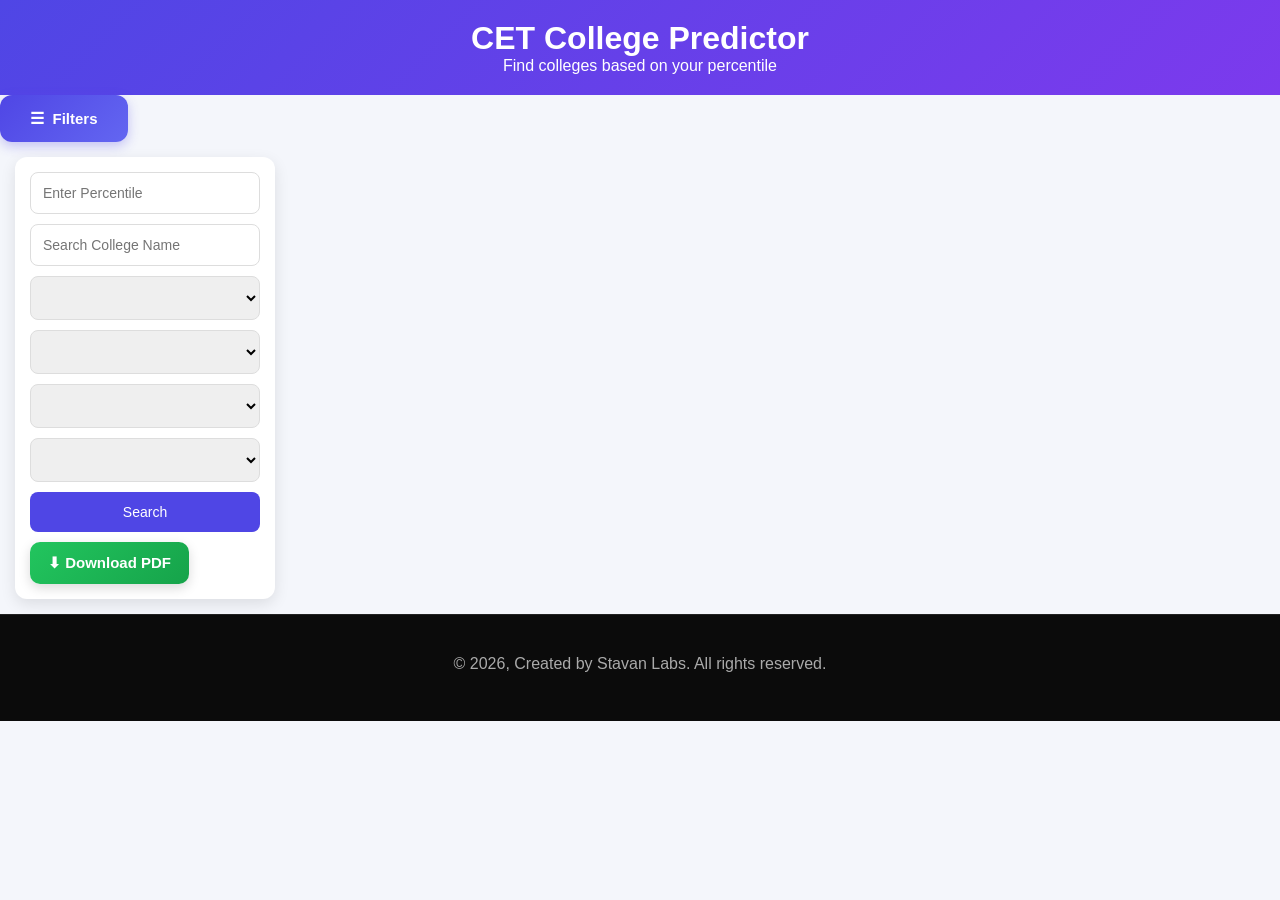
==== index.html @ 950e9e64 "Updated Logo" ====
<!DOCTYPE html>
<html lang="en">
<head>
  <meta charset="UTF-8" />
  <title>College Finder | MHT CET College Predictor</title>
  <link rel="icon" type="imgae/png" href="Assets/College.png">
  <link rel="stylesheet" href="style.css" />
  <meta name="google-site-verification" content="yh-71o62KoYv-DYmOqUSHqqe1skYpYGv1SrpkGSXJMw" />
  <!-- Basic SEO -->

<meta name="description" content="Find engineering colleges in Maharashtra based on your MHT CET percentile. Filter by branch, district, category, and gender. Accurate cutoff data for 2025 aspirants." />

<meta name="keywords" content="MHT CET college predictor 2025, CET cutoff Maharashtra, engineering colleges by percentile, CET college finder, MHT CET cutoff list, college predictor India" />

<meta name="author" content="College Finder" />

<!-- Mobile Optimization -->
<meta name="viewport" content="width=device-width, initial-scale=1.0" />

<!-- Open Graph (for WhatsApp / LinkedIn) -->
<meta property="og:title" content="MHT CET College Predictor 2025" />
<meta property="og:description" content="Check colleges based on your percentile, category, and branch. Fast and accurate CET predictor." />
<meta property="og:type" content="website" />
<meta property="og:url" content="https://collegefind.netlify.app/" />
<meta property="og:image" content="https://collegefind.netlify.app/College.png" />

<!-- Twitter Card -->
<meta name="twitter:card" content="summary_large_image" />
<meta name="twitter:title" content="MHT CET College Predictor 2025" />
<meta name="twitter:description" content="Find best colleges based on your percentile instantly." />
<meta name="twitter:image" content="https://collegefind.netlify.app/College.png" />

<!-- Favicon -->
<link rel="icon" href="Assets/College.png" />

<!-- Robots -->
<meta name="robots" content="index, follow" />
</head>
<body>

  <header>
    <h1>CET College Predictor</h1>
    <p>Find colleges based on your percentile</p>
  </header>

  <button class="filter-toggle" onclick="toggleFilters()">
  <span class="icon">☰</span>
  <span>Filters</span>
</button>
  <div class="main">
    
    <!-- Filters -->
    <div class="filters">
      <input type="number" id="percentile" placeholder="Enter Percentile" />

      <input type="text" id="collegeSearch" placeholder="Search College Name" />

      <select id="course"></select>
      <select id="district"></select>
      <select id="category"></select>
      <select id="gender"></select>

      <button onclick="filterData()">Search</button>
      <a href="Assets/cet 2025.pdf" class="download-btn" download>
        ⬇ Download PDF
      </a>
    </div>

    <!-- Results -->
    <div id="results" class="results"></div>

  </div>

  <!-- College Details Modal -->
  <div id="collegeModal" class="modal">
    <div class="modal-content">
      <span class="close">&times;</span>
      <div id="modalBody"></div>
    </div>
  </div>

  <script src="college.js"></script>
  <footer class="footer">
  <div class="footer-content">
    <p>© 2026, Created by Stavan Labs. All rights reserved.</p>
  </div>
</footer>
</body>
</html>
---- style.css ----
/* RESET */
* {
  margin: 0;
  padding: 0;
  box-sizing: border-box;
  font-family: "Segoe UI", sans-serif;
}

body {
  background: #f4f6fb;
}

/* HEADER */
header {
  background: linear-gradient(135deg, #4f46e5, #7c3aed);
  color: white;
  padding: 20px;
  text-align: center;
}

/* MAIN */
.main {
  display: flex;
  gap: 20px;
  padding: 15px;
}

/* FILTER PANEL */
.filters {
  display: block;
  width: 260px;
  background: white;
  padding: 15px;
  border-radius: 12px;
  height: fit-content;
  position: sticky;
  top: 20px;
  box-shadow: 0 5px 15px rgba(0,0,0,0.1);
}

.filters input,
.filters select,
.filters button {
  width: 100%;
  margin-bottom: 10px;
  padding: 12px;
  border-radius: 8px;
  border: 1px solid #ddd;
  font-size: 14px;
}

.filters button {
  background: #4f46e5;
  color: white;
  border: none;
  cursor: pointer;
}

/* RESULTS */
.results {
  flex: 1;
  display: grid;
  grid-template-columns: repeat(auto-fill, minmax(280px, 1fr));
  gap: 15px;
}

/* CARD */
.card {
  background: white;
  padding: 15px;
  border-radius: 12px;
  box-shadow: 0 3px 10px rgba(0,0,0,0.08);
}

.card h3 {
  font-size: 15px;
  margin-bottom: 6px;
}

.card p {
  font-size: 13px;
  margin: 2px 0;
}

.percentile {
  margin-top: 8px;
  font-weight: bold;
  color: #4f46e5;
}

.download-btn {
  display: inline-block;
  text-decoration: none;
  background: linear-gradient(135deg, #22c55e, #16a34a);
  color: white;
  padding: 12px 18px;
  border-radius: 10px;
  font-size: 15px;
  font-weight: 600;
  transition: all 0.25s ease;
  box-shadow: 0 4px 12px rgba(0,0,0,0.15);
}

/* Hover */
.download-btn:hover {
  transform: translateY(-2px);
  box-shadow: 0 6px 18px rgba(0,0,0,0.2);
  background: linear-gradient(135deg, #16a34a, #15803d);
}

/* Click */
.download-btn:active {
  transform: scale(0.97);
}

/* Mobile full width */
@media (max-width: 768px) {
  .download-btn {
    display: block;
    width: 100%;
    text-align: center;
  }
}

.filter-toggle {
  display: none; /* visible only on mobile */
  width: 10%;
  padding: 14px 16px;
  border-radius: 12px;
  border: none;

  background: linear-gradient(135deg, #4f46e5, #6366f1);
  color: white;

  font-size: 15px;
  font-weight: 600;

  display: flex;
  align-items: center;
  justify-content: center;
  gap: 8px;

  box-shadow: 0 4px 12px rgba(79, 70, 229, 0.3);
  transition: all 0.25s ease;

  cursor: pointer;
}

/* Icon */
.filter-toggle .icon {
  font-size: 16px;
}

/* Hover */
.filter-toggle:hover {
  transform: translateY(-2px);
  box-shadow: 0 6px 18px rgba(79, 70, 229, 0.4);
}

/* Click */
.filter-toggle:active {
  transform: scale(0.97);
}

/* Mobile only */
@media (max-width: 600px) {
  .filter-toggle {
    display: flex;
  }
}
/* ========================= */
/* 📱 MOBILE RESPONSIVE */
/* ========================= */

/* ========================= */
/* 📱 TABLET (<=1000px) */
/* ========================= */

@media (max-width: 1000px) {

  .main {
    flex-direction: column;
    padding: 10px;
  }

  /* Filters become top bar (NOT hidden) */
  .filters {
    display: flex;
    flex-wrap: wrap;
    gap: 10px;
    width: 100%;
    position: static;
  }

  .filters input,
  .filters select,
  .filters button {
    flex: 1 1 calc(50% - 10px);
  }

  .results {
    grid-template-columns: repeat(auto-fill, minmax(240px, 1fr));
  }
}

/* ========================= */
/* 📱 MOBILE (<=600px) */
/* ========================= */

@media (max-width: 600px) {

  /* Show toggle button */
  .filter-toggle {
    display: block;
  }

  /* Hide filters */
  .filters {
    display: none;
    flex-direction: column;
  }

  /* Active state */
  .filters.active {
    display: flex;
    animation: slideDown 0.3s ease;
  }

  .filters input,
  .filters select,
  .filters button {
    width: 100%;
  }

  .results {
    grid-template-columns: 1fr;
  }
}

/* Animation */
@keyframes slideDown {
  from {
    opacity: 0;
    transform: translateY(-10px);
  }
  to {
    opacity: 1;
    transform: translateY(0);
  }
}@media (max-width: 1000px) {

  .main {
    flex-direction: column;
    padding: 10px;
  }

  /* Toggle button visible */
  .filter-toggle {
    display: block;
  }

  /* Filters hidden by default */
  .filters {
    display: none;
    width: 100%;
    position: static;
  }

  /* When active */
  .filters.active {
    display: block;
    animation: slideDown 0.3s ease;
  }

  /* Animation (smooth feel) */
  @keyframes slideDown {
    from {
      opacity: 0;
      transform: translateY(-10px);
    }
    to {
      opacity: 1;
      transform: translateY(0);
    }
  }

  .results {
    grid-template-columns: 1fr;
  }
}

/* ========================= */
/* MODAL STYLES */
/* ========================= */

.modal {
  display: none;
  position: fixed;
  z-index: 1000;
  left: 0;
  top: 0;
  width: 100%;
  height: 100%;
  background-color: rgba(0, 0, 0, 0.5);
  animation: fadeIn 0.3s ease;
}

.modal-content {
  background-color: #fff;
  margin: 5% auto;
  padding: 20px;
  border-radius: 12px;
  width: 90%;
  max-width: 800px;
  max-height: 80vh;
  overflow-y: auto;
  box-shadow: 0 5px 15px rgba(0, 0, 0, 0.3);
  animation: slideIn 0.3s ease;
}

.close {
  color: #aaa;
  float: right;
  font-size: 28px;
  font-weight: bold;
  cursor: pointer;
  transition: color 0.3s;
}

.close:hover,
.close:focus {
  color: #000;
  text-decoration: none;
}

@keyframes fadeIn {
  from { opacity: 0; }
  to { opacity: 1; }
}

@keyframes slideIn {
  from {
    opacity: 0;
    transform: translateY(-50px) scale(0.9);
  }
  to {
    opacity: 1;
    transform: translateY(0) scale(1);
  }
}

.modal-section {
  margin-bottom: 20px;
}

.modal-section h3 {
  margin-bottom: 10px;
  color: #4f46e5;
}

.modal-section ul {
  list-style-type: disc;
  padding-left: 20px;
}

.table-container {
  overflow-x: auto;
  margin-top: 10px;
}

table {
  width: 100%;
  border-collapse: collapse;
  font-size: 14px;
}

th, td {
  border: 1px solid #ddd;
  padding: 8px 12px;
  text-align: left;
}

th {
  background-color: #f4f6fb;
  font-weight: bold;
}

tbody tr:nth-child(even) {
  background-color: #f9f9f9;
}

tbody tr:hover {
  background-color: #e0e7ff;
}

/* ========================= */
/* COURSE PILLS */
/* ========================= */

.course-pills {
  display: flex;
  flex-wrap: wrap;
  gap: 8px;
  margin-top: 10px;
}

.course-pill {
  background: #e0e7ff;
  color: #4f46e5;
  border: 1px solid #c7d2fe;
  border-radius: 20px;
  padding: 8px 16px;
  font-size: 14px;
  font-weight: 500;
  cursor: pointer;
  transition: all 0.3s ease;
  white-space: nowrap;
}

.course-pill:hover {
  background: #c7d2fe;
  transform: translateY(-1px);
}

.course-pill.active {
  background: #4f46e5;
  color: white;
  border-color: #4f46e5;
  box-shadow: 0 2px 8px rgba(79, 70, 229, 0.3);
}

/* ========================= */
/* COURSE STATS */
/* ========================= */

.course-stats {
  display: flex;
  gap: 20px;
  margin-bottom: 15px;
  flex-wrap: wrap;
}

.course-stats p {
  margin: 0;
  font-size: 14px;
}

/* ========================= */
/* MOBILE RESPONSIVE FOR MODAL */
/* ========================= */

@media (max-width: 600px) {
  .modal-content {
    width: 95%;
    margin: 10% auto;
    padding: 15px;
    max-height: 90vh;
  }

  table {
    font-size: 12px;
  }

  th, td {
    padding: 6px 8px;
  }

  .course-pills {
    gap: 6px;
  }

  .course-pill {
    padding: 6px 12px;
    font-size: 12px;
  }

  .course-stats {
    flex-direction: column;
    gap: 8px;
  }
}

/* Mobile responsiveness for modal */
@media (max-width: 600px) {
  .modal-content {
    width: 95%;
    margin: 10% auto;
    padding: 15px;
    max-height: 90vh;
  }

  table {
    font-size: 12px;
  }

  th, td {
    padding: 6px 8px;
  }
}

.footer {
  padding: 40px 20px;
  background: #0b0b0b;
  color: #ffffff;
  text-align: center;
  border-top: 1px solid #222;
}

.title {
 color: #fff;
}

.footer-content p {
  color: #aaa;
  margin-bottom: 8px;
}
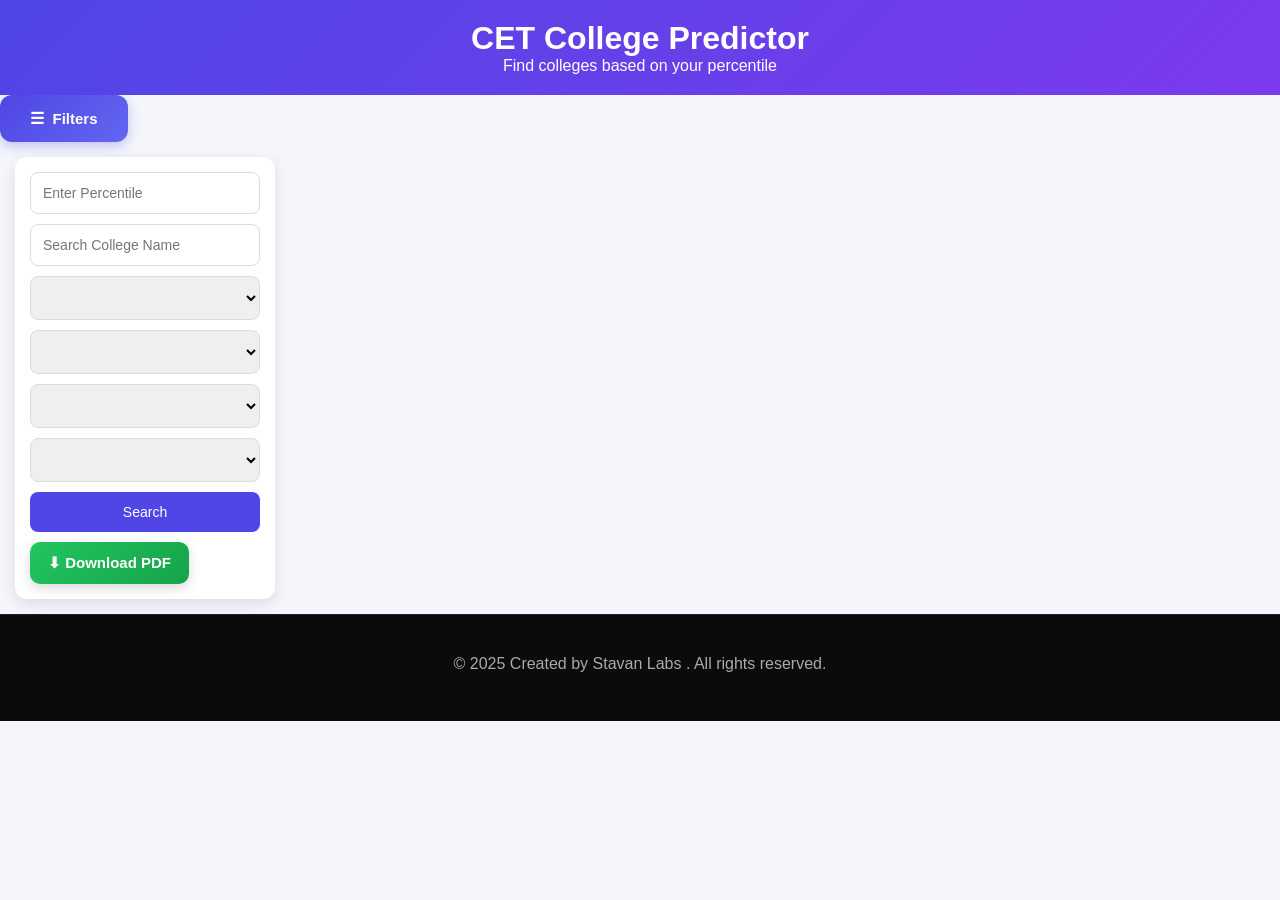
==== commit 43da03ff: "updated footer" ====
--- a/index.html
+++ b/index.html
@@ -82,7 +82,7 @@
   <script src="college.js"></script>
   <footer class="footer">
   <div class="footer-content">
-    <p>© 2026, Created by Stavan Labs. All rights reserved.</p>
+          <p>&copy; 2025 Created by <a href="http://stavanlabs.is-a.dev" class="stavan-labs" target="_blank">Stavan Labs</a> . All rights reserved.</p>
   </div>
 </footer>
 </body>
--- a/style.css
+++ b/style.css
@@ -515,3 +515,7 @@
   margin-bottom: 8px;
 }
 
+.stavan-labs{
+  color: #aaa;
+  text-decoration: none;
+}
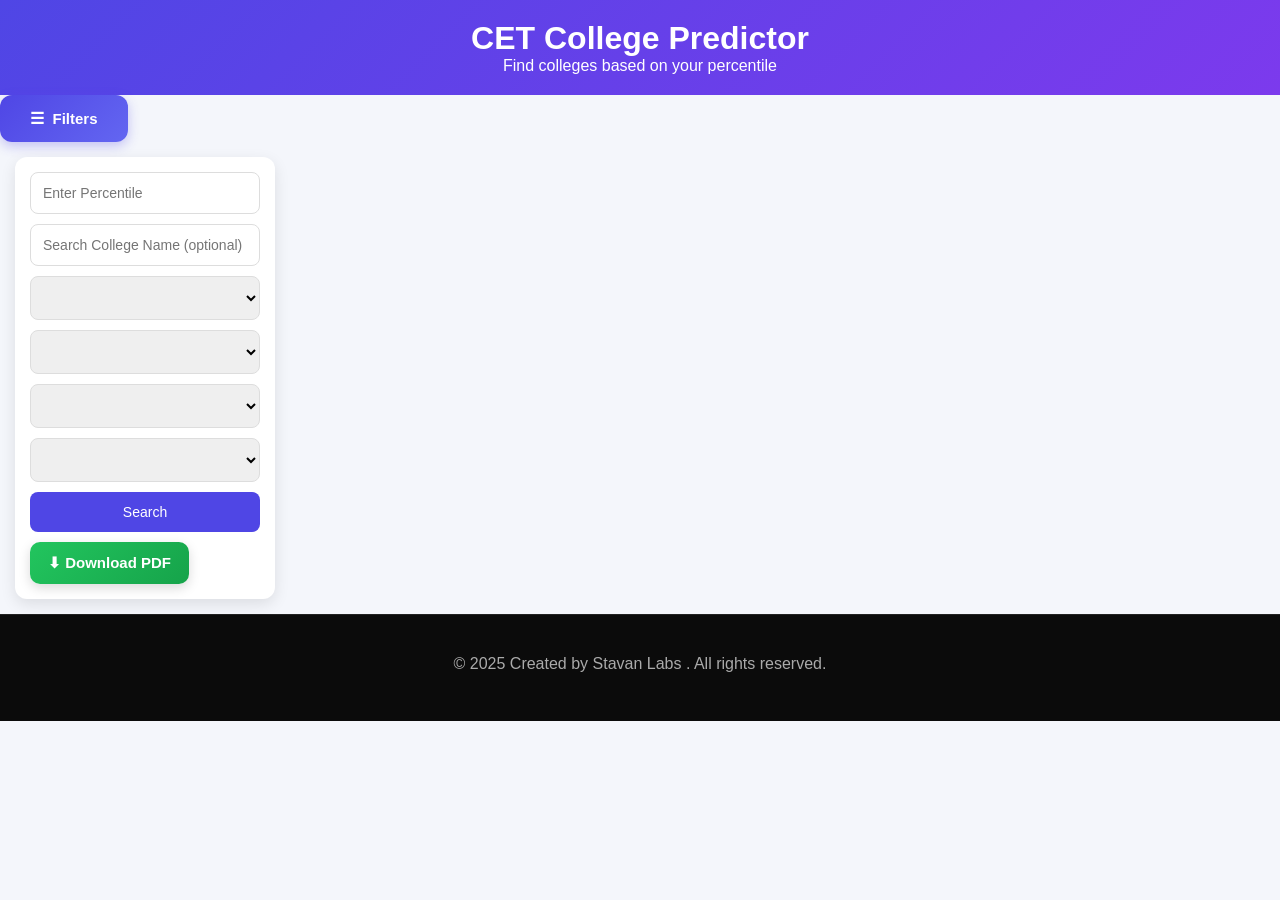
==== commit 4682483b: "Fix HTML structure and update content" ====
--- a/index.html
+++ b/index.html
@@ -53,7 +53,7 @@
     <div class="filters">
       <input type="number" id="percentile" placeholder="Enter Percentile" />
 
-      <input type="text" id="collegeSearch" placeholder="Search College Name" />
+      <input type="text" id="collegeSearch" placeholder="Search College Name (optional)" />
 
       <select id="course"></select>
       <select id="district"></select>
@@ -86,4 +86,4 @@
   </div>
 </footer>
 </body>
-</html>+</html>
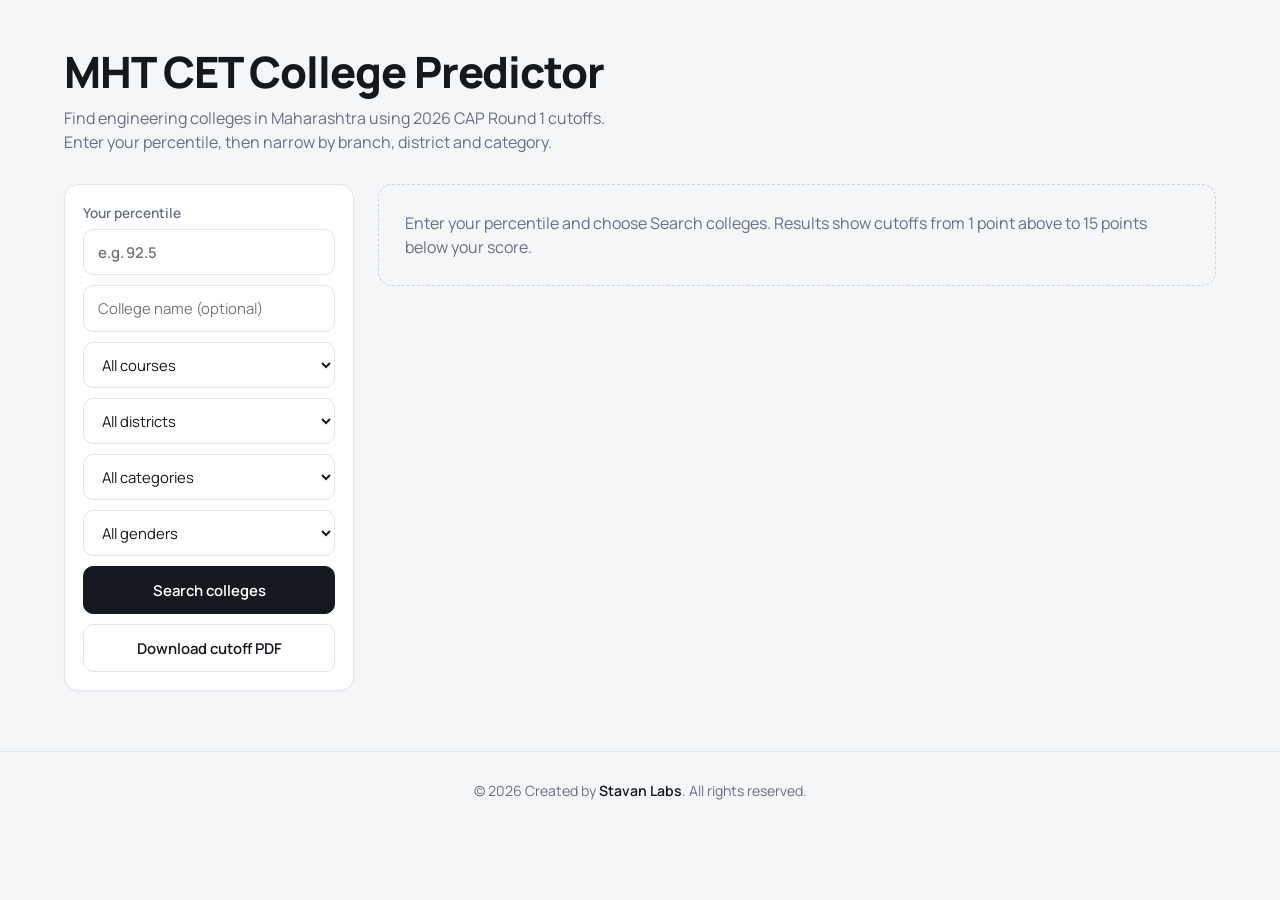
==== commit cefe11f6: "updated json file to 2026 format and also UI is updated" ====
--- a/index.html
+++ b/index.html
@@ -1,89 +1,67 @@
-<!DOCTYPE html>
-<html lang="en">
-<head>
-  <meta charset="UTF-8" />
-  <title>College Finder | MHT CET College Predictor</title>
-  <link rel="icon" type="imgae/png" href="Assets/College.png">
-  <link rel="stylesheet" href="style.css" />
-  <meta name="google-site-verification" content="yh-71o62KoYv-DYmOqUSHqqe1skYpYGv1SrpkGSXJMw" />
-  <!-- Basic SEO -->
-
-<meta name="description" content="Find engineering colleges in Maharashtra based on your MHT CET percentile. Filter by branch, district, category, and gender. Accurate cutoff data for 2025 aspirants." />
-
-<meta name="keywords" content="MHT CET college predictor 2025, CET cutoff Maharashtra, engineering colleges by percentile, CET college finder, MHT CET cutoff list, college predictor India" />
-
-<meta name="author" content="College Finder" />
-
-<!-- Mobile Optimization -->
-<meta name="viewport" content="width=device-width, initial-scale=1.0" />
-
-<!-- Open Graph (for WhatsApp / LinkedIn) -->
-<meta property="og:title" content="MHT CET College Predictor 2025" />
-<meta property="og:description" content="Check colleges based on your percentile, category, and branch. Fast and accurate CET predictor." />
-<meta property="og:type" content="website" />
-<meta property="og:url" content="https://collegefind.netlify.app/" />
-<meta property="og:image" content="https://collegefind.netlify.app/College.png" />
-
-<!-- Twitter Card -->
-<meta name="twitter:card" content="summary_large_image" />
-<meta name="twitter:title" content="MHT CET College Predictor 2025" />
-<meta name="twitter:description" content="Find best colleges based on your percentile instantly." />
-<meta name="twitter:image" content="https://collegefind.netlify.app/College.png" />
-
-<!-- Favicon -->
-<link rel="icon" href="Assets/College.png" />
-
-<!-- Robots -->
-<meta name="robots" content="index, follow" />
-</head>
-<body>
-
-  <header>
-    <h1>CET College Predictor</h1>
-    <p>Find colleges based on your percentile</p>
-  </header>
-
-  <button class="filter-toggle" onclick="toggleFilters()">
-  <span class="icon">☰</span>
-  <span>Filters</span>
-</button>
-  <div class="main">
-    
-    <!-- Filters -->
-    <div class="filters">
-      <input type="number" id="percentile" placeholder="Enter Percentile" />
-
-      <input type="text" id="collegeSearch" placeholder="Search College Name (optional)" />
-
-      <select id="course"></select>
-      <select id="district"></select>
-      <select id="category"></select>
-      <select id="gender"></select>
-
-      <button onclick="filterData()">Search</button>
-      <a href="Assets/cet 2025.pdf" class="download-btn" download>
-        ⬇ Download PDF
-      </a>
-    </div>
-
-    <!-- Results -->
-    <div id="results" class="results"></div>
-
-  </div>
-
-  <!-- College Details Modal -->
-  <div id="collegeModal" class="modal">
-    <div class="modal-content">
-      <span class="close">&times;</span>
-      <div id="modalBody"></div>
-    </div>
-  </div>
-
-  <script src="college.js"></script>
-  <footer class="footer">
-  <div class="footer-content">
-          <p>&copy; 2025 Created by <a href="http://stavanlabs.is-a.dev" class="stavan-labs" target="_blank">Stavan Labs</a> . All rights reserved.</p>
-  </div>
-</footer>
-</body>
-</html>
+<!DOCTYPE html>
+<html lang="en">
+<head>
+<meta charset="UTF-8" />
+<meta name="viewport" content="width=device-width, initial-scale=1.0" />
+<title>College Finder | MHT CET College Predictor 2026</title>
+<meta name="description" content="Find engineering colleges in Maharashtra from your MHT CET percentile. Filter by branch, district, category and gender using 2026 CAP Round 1 cutoffs." />
+<meta name="keywords" content="MHT CET college predictor 2026, CET cutoff Maharashtra, engineering colleges by percentile, CET college finder" />
+<meta name="author" content="College Finder" />
+<meta name="robots" content="index, follow" />
+<meta name="google-site-verification" content="yh-71o62KoYv-DYmOqUSHqqe1skYpYGv1SrpkGSXJMw" />
+<meta property="og:title" content="MHT CET College Predictor 2026" />
+<meta property="og:description" content="Check colleges by percentile, category and branch." />
+<meta property="og:type" content="website" />
+<meta property="og:url" content="https://collegefind.netlify.app/" />
+<meta property="og:image" content="https://collegefind.netlify.app/College.png" />
+<meta name="twitter:card" content="summary_large_image" />
+<meta name="theme-color" content="#f5f6f8" />
+<link rel="icon" type="image/png" href="Assets/College.png" />
+<link rel="preconnect" href="https://fonts.googleapis.com" />
+<link rel="preconnect" href="https://fonts.gstatic.com" crossorigin />
+<link href="https://fonts.googleapis.com/css2?family=Manrope:wght@400;500;600;700;800&display=swap" rel="stylesheet" />
+<link rel="stylesheet" href="style.css" />
+</head>
+<body>
+<header class="hero">
+  <h1>MHT CET College Predictor</h1>
+  <p>Find engineering colleges in Maharashtra using 2026 CAP Round 1 cutoffs. Enter your percentile, then narrow by branch, district and category.</p>
+</header>
+
+<button class="filter-toggle" onclick="toggleFilters()" aria-controls="filters">
+  <span class="icon">☰</span><span>Filters</span>
+</button>
+
+<main class="main">
+  <aside class="filters" id="filters">
+    <label class="pct-field">Your percentile
+      <input type="number" id="percentile" placeholder="e.g. 92.5" step="0.01" inputmode="decimal" />
+    </label>
+    <input type="text" id="collegeSearch" placeholder="College name (optional)" />
+    <select id="course" aria-label="Course"></select>
+    <select id="district" aria-label="District"></select>
+    <select id="category" aria-label="Category"></select>
+    <select id="gender" aria-label="Gender"></select>
+    <button class="search-btn" onclick="filterData()">Search colleges</button>
+    <a href="Assets/2026ENGG_CAP1_MH_CutOff_V1.pdf" class="download-btn" download>Download cutoff PDF</a>
+  </aside>
+
+  <section id="results" class="results" aria-live="polite">
+    <p class="empty">Enter your percentile and choose Search colleges. Results show cutoffs from 1 point above to 15 points below your score.</p>
+  </section>
+</main>
+
+<div id="collegeModal" class="modal" role="dialog" aria-modal="true">
+  <div class="modal-content">
+    <button class="close" aria-label="Close">&times;</button>
+    <div id="modalBody"></div>
+  </div>
+</div>
+
+<footer class="footer">
+  <p>&copy; 2026 Created by <a href="http://stavanlabs.is-a.dev" class="stavan-labs" target="_blank" rel="noopener">Stavan Labs</a>. All rights reserved.</p>
+</footer>
+
+<script src="college.js"></script>
+</body>
+</html>
--- a/style.css
+++ b/style.css
@@ -1,521 +1,90 @@
-/* RESET */
-* {
-  margin: 0;
-  padding: 0;
-  box-sizing: border-box;
-  font-family: "Segoe UI", sans-serif;
-}
-
-body {
-  background: #f4f6fb;
-}
-
-/* HEADER */
-header {
-  background: linear-gradient(135deg, #4f46e5, #7c3aed);
-  color: white;
-  padding: 20px;
-  text-align: center;
-}
-
-/* MAIN */
-.main {
-  display: flex;
-  gap: 20px;
-  padding: 15px;
-}
-
-/* FILTER PANEL */
-.filters {
-  display: block;
-  width: 260px;
-  background: white;
-  padding: 15px;
-  border-radius: 12px;
-  height: fit-content;
-  position: sticky;
-  top: 20px;
-  box-shadow: 0 5px 15px rgba(0,0,0,0.1);
-}
-
-.filters input,
-.filters select,
-.filters button {
-  width: 100%;
-  margin-bottom: 10px;
-  padding: 12px;
-  border-radius: 8px;
-  border: 1px solid #ddd;
-  font-size: 14px;
-}
-
-.filters button {
-  background: #4f46e5;
-  color: white;
-  border: none;
-  cursor: pointer;
-}
-
-/* RESULTS */
-.results {
-  flex: 1;
-  display: grid;
-  grid-template-columns: repeat(auto-fill, minmax(280px, 1fr));
-  gap: 15px;
-}
-
-/* CARD */
-.card {
-  background: white;
-  padding: 15px;
-  border-radius: 12px;
-  box-shadow: 0 3px 10px rgba(0,0,0,0.08);
-}
-
-.card h3 {
-  font-size: 15px;
-  margin-bottom: 6px;
-}
-
-.card p {
-  font-size: 13px;
-  margin: 2px 0;
-}
-
-.percentile {
-  margin-top: 8px;
-  font-weight: bold;
-  color: #4f46e5;
-}
-
-.download-btn {
-  display: inline-block;
-  text-decoration: none;
-  background: linear-gradient(135deg, #22c55e, #16a34a);
-  color: white;
-  padding: 12px 18px;
-  border-radius: 10px;
-  font-size: 15px;
-  font-weight: 600;
-  transition: all 0.25s ease;
-  box-shadow: 0 4px 12px rgba(0,0,0,0.15);
-}
-
-/* Hover */
-.download-btn:hover {
-  transform: translateY(-2px);
-  box-shadow: 0 6px 18px rgba(0,0,0,0.2);
-  background: linear-gradient(135deg, #16a34a, #15803d);
-}
-
-/* Click */
-.download-btn:active {
-  transform: scale(0.97);
-}
-
-/* Mobile full width */
-@media (max-width: 768px) {
-  .download-btn {
-    display: block;
-    width: 100%;
-    text-align: center;
-  }
-}
-
-.filter-toggle {
-  display: none; /* visible only on mobile */
-  width: 10%;
-  padding: 14px 16px;
-  border-radius: 12px;
-  border: none;
-
-  background: linear-gradient(135deg, #4f46e5, #6366f1);
-  color: white;
-
-  font-size: 15px;
-  font-weight: 600;
-
-  display: flex;
-  align-items: center;
-  justify-content: center;
-  gap: 8px;
-
-  box-shadow: 0 4px 12px rgba(79, 70, 229, 0.3);
-  transition: all 0.25s ease;
-
-  cursor: pointer;
-}
-
-/* Icon */
-.filter-toggle .icon {
-  font-size: 16px;
-}
-
-/* Hover */
-.filter-toggle:hover {
-  transform: translateY(-2px);
-  box-shadow: 0 6px 18px rgba(79, 70, 229, 0.4);
-}
-
-/* Click */
-.filter-toggle:active {
-  transform: scale(0.97);
-}
-
-/* Mobile only */
-@media (max-width: 600px) {
-  .filter-toggle {
-    display: flex;
-  }
-}
-/* ========================= */
-/* 📱 MOBILE RESPONSIVE */
-/* ========================= */
-
-/* ========================= */
-/* 📱 TABLET (<=1000px) */
-/* ========================= */
-
-@media (max-width: 1000px) {
-
-  .main {
-    flex-direction: column;
-    padding: 10px;
-  }
-
-  /* Filters become top bar (NOT hidden) */
-  .filters {
-    display: flex;
-    flex-wrap: wrap;
-    gap: 10px;
-    width: 100%;
-    position: static;
-  }
-
-  .filters input,
-  .filters select,
-  .filters button {
-    flex: 1 1 calc(50% - 10px);
-  }
-
-  .results {
-    grid-template-columns: repeat(auto-fill, minmax(240px, 1fr));
-  }
-}
-
-/* ========================= */
-/* 📱 MOBILE (<=600px) */
-/* ========================= */
-
-@media (max-width: 600px) {
-
-  /* Show toggle button */
-  .filter-toggle {
-    display: block;
-  }
-
-  /* Hide filters */
-  .filters {
-    display: none;
-    flex-direction: column;
-  }
-
-  /* Active state */
-  .filters.active {
-    display: flex;
-    animation: slideDown 0.3s ease;
-  }
-
-  .filters input,
-  .filters select,
-  .filters button {
-    width: 100%;
-  }
-
-  .results {
-    grid-template-columns: 1fr;
-  }
-}
-
-/* Animation */
-@keyframes slideDown {
-  from {
-    opacity: 0;
-    transform: translateY(-10px);
-  }
-  to {
-    opacity: 1;
-    transform: translateY(0);
-  }
-}@media (max-width: 1000px) {
-
-  .main {
-    flex-direction: column;
-    padding: 10px;
-  }
-
-  /* Toggle button visible */
-  .filter-toggle {
-    display: block;
-  }
-
-  /* Filters hidden by default */
-  .filters {
-    display: none;
-    width: 100%;
-    position: static;
-  }
-
-  /* When active */
-  .filters.active {
-    display: block;
-    animation: slideDown 0.3s ease;
-  }
-
-  /* Animation (smooth feel) */
-  @keyframes slideDown {
-    from {
-      opacity: 0;
-      transform: translateY(-10px);
-    }
-    to {
-      opacity: 1;
-      transform: translateY(0);
-    }
-  }
-
-  .results {
-    grid-template-columns: 1fr;
-  }
-}
-
-/* ========================= */
-/* MODAL STYLES */
-/* ========================= */
-
-.modal {
-  display: none;
-  position: fixed;
-  z-index: 1000;
-  left: 0;
-  top: 0;
-  width: 100%;
-  height: 100%;
-  background-color: rgba(0, 0, 0, 0.5);
-  animation: fadeIn 0.3s ease;
-}
-
-.modal-content {
-  background-color: #fff;
-  margin: 5% auto;
-  padding: 20px;
-  border-radius: 12px;
-  width: 90%;
-  max-width: 800px;
-  max-height: 80vh;
-  overflow-y: auto;
-  box-shadow: 0 5px 15px rgba(0, 0, 0, 0.3);
-  animation: slideIn 0.3s ease;
-}
-
-.close {
-  color: #aaa;
-  float: right;
-  font-size: 28px;
-  font-weight: bold;
-  cursor: pointer;
-  transition: color 0.3s;
-}
-
-.close:hover,
-.close:focus {
-  color: #000;
-  text-decoration: none;
-}
-
-@keyframes fadeIn {
-  from { opacity: 0; }
-  to { opacity: 1; }
-}
-
-@keyframes slideIn {
-  from {
-    opacity: 0;
-    transform: translateY(-50px) scale(0.9);
-  }
-  to {
-    opacity: 1;
-    transform: translateY(0) scale(1);
-  }
-}
-
-.modal-section {
-  margin-bottom: 20px;
-}
-
-.modal-section h3 {
-  margin-bottom: 10px;
-  color: #4f46e5;
-}
-
-.modal-section ul {
-  list-style-type: disc;
-  padding-left: 20px;
-}
-
-.table-container {
-  overflow-x: auto;
-  margin-top: 10px;
-}
-
-table {
-  width: 100%;
-  border-collapse: collapse;
-  font-size: 14px;
-}
-
-th, td {
-  border: 1px solid #ddd;
-  padding: 8px 12px;
-  text-align: left;
-}
-
-th {
-  background-color: #f4f6fb;
-  font-weight: bold;
-}
-
-tbody tr:nth-child(even) {
-  background-color: #f9f9f9;
-}
-
-tbody tr:hover {
-  background-color: #e0e7ff;
-}
-
-/* ========================= */
-/* COURSE PILLS */
-/* ========================= */
-
-.course-pills {
-  display: flex;
-  flex-wrap: wrap;
-  gap: 8px;
-  margin-top: 10px;
-}
-
-.course-pill {
-  background: #e0e7ff;
-  color: #4f46e5;
-  border: 1px solid #c7d2fe;
-  border-radius: 20px;
-  padding: 8px 16px;
-  font-size: 14px;
-  font-weight: 500;
-  cursor: pointer;
-  transition: all 0.3s ease;
-  white-space: nowrap;
-}
-
-.course-pill:hover {
-  background: #c7d2fe;
-  transform: translateY(-1px);
-}
-
-.course-pill.active {
-  background: #4f46e5;
-  color: white;
-  border-color: #4f46e5;
-  box-shadow: 0 2px 8px rgba(79, 70, 229, 0.3);
-}
-
-/* ========================= */
-/* COURSE STATS */
-/* ========================= */
-
-.course-stats {
-  display: flex;
-  gap: 20px;
-  margin-bottom: 15px;
-  flex-wrap: wrap;
-}
-
-.course-stats p {
-  margin: 0;
-  font-size: 14px;
-}
-
-/* ========================= */
-/* MOBILE RESPONSIVE FOR MODAL */
-/* ========================= */
-
-@media (max-width: 600px) {
-  .modal-content {
-    width: 95%;
-    margin: 10% auto;
-    padding: 15px;
-    max-height: 90vh;
-  }
-
-  table {
-    font-size: 12px;
-  }
-
-  th, td {
-    padding: 6px 8px;
-  }
-
-  .course-pills {
-    gap: 6px;
-  }
-
-  .course-pill {
-    padding: 6px 12px;
-    font-size: 12px;
-  }
-
-  .course-stats {
-    flex-direction: column;
-    gap: 8px;
-  }
-}
-
-/* Mobile responsiveness for modal */
-@media (max-width: 600px) {
-  .modal-content {
-    width: 95%;
-    margin: 10% auto;
-    padding: 15px;
-    max-height: 90vh;
-  }
-
-  table {
-    font-size: 12px;
-  }
-
-  th, td {
-    padding: 6px 8px;
-  }
-}
-
-.footer {
-  padding: 40px 20px;
-  background: #0b0b0b;
-  color: #ffffff;
-  text-align: center;
-  border-top: 1px solid #222;
-}
-
-.title {
- color: #fff;
-}
-
-.footer-content p {
-  color: #aaa;
-  margin-bottom: 8px;
-}
-
-.stavan-labs{
-  color: #aaa;
-  text-decoration: none;
-}+:root{
+  --bg:#f5f6f8; --surface:#fff; --line:#e3e6eb; --ink:#14181f; --mute:#667085;
+  --accent:#2457d6; --accent-soft:#eaf0fd; --r:14px;
+}
+*{margin:0;padding:0;box-sizing:border-box}
+body{font-family:"Manrope",system-ui,sans-serif;background:var(--bg);color:var(--ink);min-height:100vh;line-height:1.5;-webkit-font-smoothing:antialiased}
+:focus-visible{outline:2px solid var(--accent);outline-offset:2px}
+
+.hero{max-width:1200px;margin:0 auto;padding:48px 24px 22px}
+.hero h1{font-weight:800;font-size:clamp(1.8rem,4vw,2.7rem);letter-spacing:-.025em;line-height:1.1;max-width:20ch}
+.hero p{margin-top:10px;color:var(--mute);max-width:56ch}
+
+.main{max-width:1200px;margin:0 auto;padding:8px 24px 60px;display:flex;gap:24px;align-items:flex-start}
+
+/* Filters */
+.filters{width:290px;flex-shrink:0;position:sticky;top:20px;display:flex;flex-direction:column;gap:10px;padding:18px;border-radius:var(--r);background:var(--surface);border:1px solid var(--line);box-shadow:0 1px 2px rgba(16,24,40,.04)}
+.pct-field{font-weight:600;font-size:.85rem;color:var(--mute)}
+.pct-field input{margin-top:6px;font-weight:800;font-size:1.6rem;padding:10px 14px;letter-spacing:-.01em}
+.filters input,.filters select{width:100%;padding:11px 14px;border-radius:10px;border:1px solid var(--line);background:#fff;color:var(--ink);font:inherit;font-size:.93rem;transition:border-color .2s,box-shadow .2s}
+.filters input:focus,.filters select:focus{border-color:var(--accent);box-shadow:0 0 0 3px var(--accent-soft);outline:0}
+.search-btn,.download-btn{display:block;width:100%;text-align:center;text-decoration:none;font:inherit;font-weight:600;font-size:.93rem;padding:12px;border-radius:10px;cursor:pointer;transition:background .2s,border-color .2s}
+.search-btn{background:var(--ink);color:#fff;border:1px solid var(--ink)}
+.search-btn:hover{background:#2a313d}
+.download-btn{color:var(--ink);border:1px solid var(--line);background:#fff}
+.download-btn:hover{background:var(--bg)}
+
+/* Results */
+.results{flex:1;min-width:0;display:grid;grid-template-columns:repeat(auto-fill,minmax(290px,1fr));gap:16px}
+.empty{grid-column:1/-1;padding:26px;border:1px dashed #cdd2da;border-radius:var(--r);color:var(--mute)}
+
+/* Card: stays still; a soft glow follows the cursor behind the content */
+.card{position:relative;overflow:hidden;padding:18px;border-radius:var(--r);cursor:pointer;background:var(--surface);border:1px solid var(--line);box-shadow:0 1px 2px rgba(16,24,40,.04);transition:border-color .25s,box-shadow .25s;animation:in .4s ease both;animation-delay:calc(var(--i)*25ms)}
+.card::before{content:"";position:absolute;inset:0;pointer-events:none;opacity:0;transition:opacity .3s;background:radial-gradient(240px circle at var(--mx,50%) var(--my,50%),rgba(36,87,214,.11),transparent 70%)}
+.card:hover{border-color:#c5cfe6;box-shadow:0 6px 18px rgba(16,24,40,.07)}
+.card:hover::before{opacity:1}
+.card>*{position:relative}
+@keyframes in{from{opacity:0;transform:translateY(8px)}}
+.card h3{font-size:1rem;font-weight:700;line-height:1.3;margin-bottom:6px}
+.course{font-weight:600;color:var(--accent);font-size:.9rem}
+.loc{color:var(--mute);font-size:.85rem;margin:2px 0 12px}
+.chips{display:flex;flex-wrap:wrap;gap:6px}
+.chip{font-size:.75rem;font-weight:500;padding:3px 10px;border-radius:99px;background:var(--bg);border:1px solid var(--line);color:#3d4655}
+.percentile{margin-top:14px;padding-top:12px;border-top:1px solid var(--line);display:flex;align-items:baseline;gap:8px;color:var(--mute);font-size:.8rem}
+.percentile b{font-size:1.5rem;font-weight:800;color:var(--ink);letter-spacing:-.01em}
+
+.filter-toggle{display:none;margin:0 24px 6px;padding:11px 16px;border:1px solid var(--line);border-radius:10px;background:#fff;color:var(--ink);font:inherit;font-weight:600;cursor:pointer;align-items:center;gap:8px}
+
+/* Modal */
+.modal{display:none;position:fixed;inset:0;z-index:1000;background:rgba(15,20,30,.45);overflow-y:auto;animation:fade .2s}
+.modal-content{position:relative;background:#fff;margin:6vh auto;padding:26px;border-radius:18px;width:92%;max-width:820px;box-shadow:0 24px 60px rgba(15,20,30,.25);animation:up .3s cubic-bezier(.2,.8,.2,1)}
+@keyframes fade{from{opacity:0}}
+@keyframes up{from{opacity:0;transform:translateY(16px) scale(.98)}}
+.close{position:absolute;top:14px;right:16px;width:36px;height:36px;border-radius:50%;border:1px solid var(--line);background:#fff;color:var(--ink);font-size:1.4rem;line-height:1;cursor:pointer;transition:background .2s}
+.close:hover{background:var(--bg)}
+.modal-section{margin-bottom:22px}
+.modal-section h2{font-size:1.4rem;font-weight:800;letter-spacing:-.015em;padding-right:46px;margin-bottom:8px}
+.modal-section h3{margin-bottom:10px;font-size:.95rem;font-weight:700}
+.modal-section p{color:var(--mute);font-size:.92rem}
+.modal-section p strong{color:var(--ink)}
+.course-pills{display:flex;flex-wrap:wrap;gap:8px}
+.course-pill{padding:7px 14px;border-radius:99px;border:1px solid var(--line);background:#fff;color:var(--ink);font:inherit;font-size:.85rem;cursor:pointer;transition:all .2s}
+.course-pill:hover{border-color:var(--accent)}
+.course-pill.active{background:var(--accent);color:#fff;border-color:var(--accent)}
+.course-stats{display:flex;gap:22px;flex-wrap:wrap;margin-bottom:12px}
+.table-container{overflow-x:auto;border-radius:10px;border:1px solid var(--line)}
+table{width:100%;border-collapse:collapse;font-size:.88rem}
+th,td{padding:10px 14px;text-align:left;border-bottom:1px solid var(--line)}
+tbody tr:last-child td{border-bottom:0}
+th{background:var(--bg);color:var(--mute);font-weight:600}
+td:nth-child(3){font-weight:700}
+tbody tr:hover{background:var(--accent-soft)}
+
+.footer{text-align:center;padding:28px 20px;color:var(--mute);border-top:1px solid var(--line);font-size:.88rem}
+.stavan-labs{color:var(--ink);text-decoration:none;font-weight:600}
+.stavan-labs:hover{color:var(--accent)}
+
+@media (max-width:1000px){
+  .main{flex-direction:column;padding:8px 16px 50px}
+  .filter-toggle{display:flex;margin-left:16px}
+  .filters{width:100%;position:static;display:none}
+  .filters.active{display:flex;animation:in .25s ease both}
+  .results{width:100%}
+  .hero{padding:32px 16px 16px}
+}
+@media (max-width:600px){
+  .results{grid-template-columns:1fr}
+  .modal-content{padding:20px 16px;margin:4vh auto}
+  th,td{padding:8px 10px}
+}
+@media (prefers-reduced-motion:reduce){*,*::before,*::after{animation:none!important;transition:none!important}}
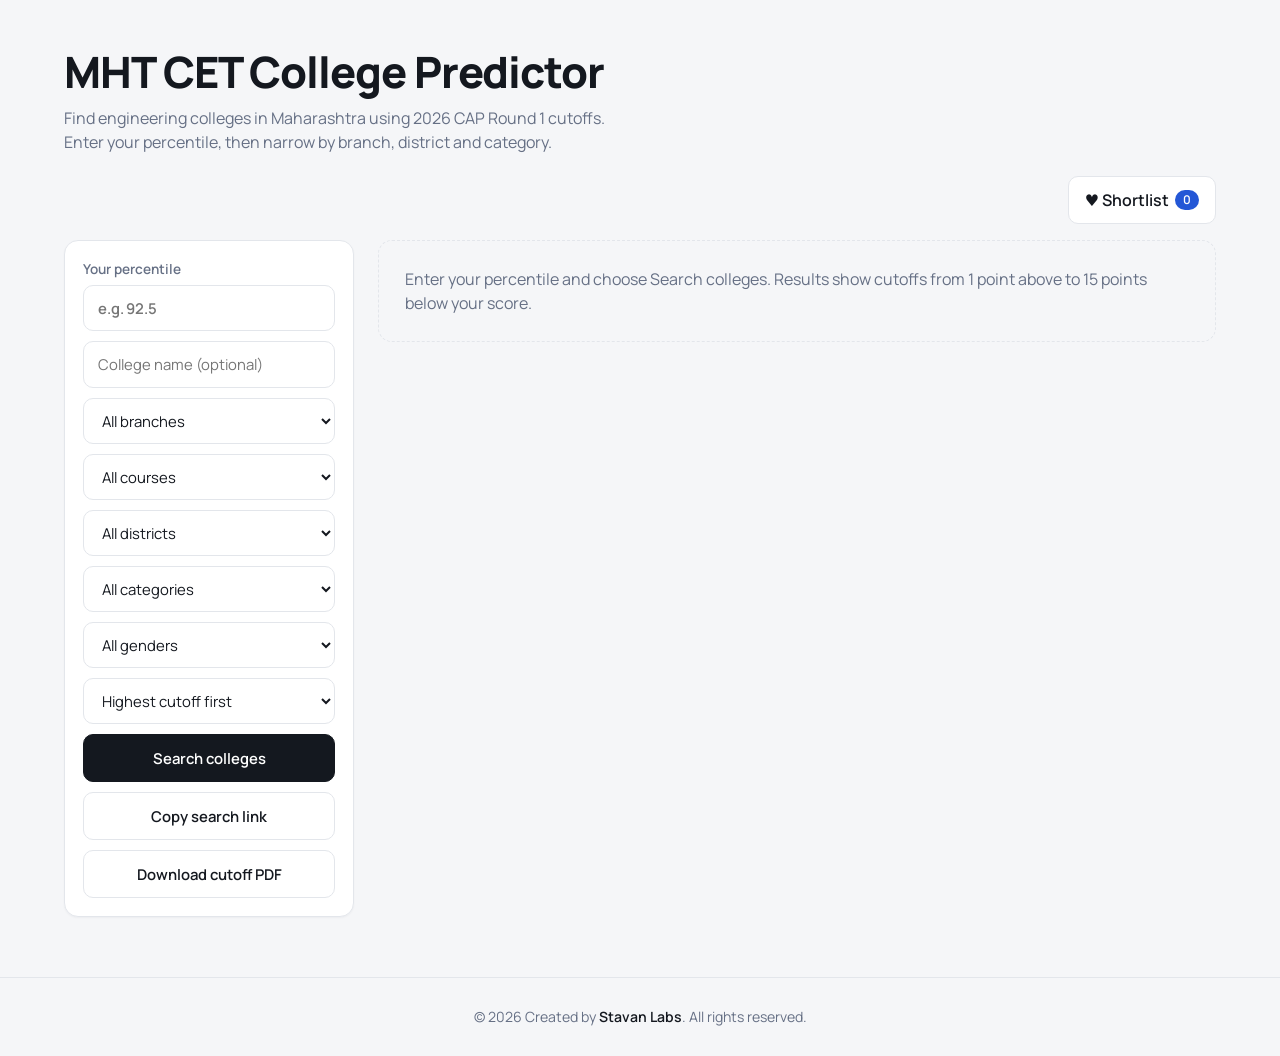
==== commit 6def314e: "Add branch categorization and shortlist functionality; enhance UI with theme support" ====
--- a/index.html
+++ b/index.html
@@ -15,7 +15,9 @@
 <meta property="og:url" content="https://collegefind.netlify.app/" />
 <meta property="og:image" content="https://collegefind.netlify.app/College.png" />
 <meta name="twitter:card" content="summary_large_image" />
-<meta name="theme-color" content="#f5f6f8" />
+<meta name="theme-color" content="#f5f6f8" media="(prefers-color-scheme: light)" />
+<meta name="theme-color" content="#0f1318" media="(prefers-color-scheme: dark)" />
+<meta name="color-scheme" content="light dark" />
 <link rel="icon" type="image/png" href="Assets/College.png" />
 <link rel="preconnect" href="https://fonts.googleapis.com" />
 <link rel="preconnect" href="https://fonts.gstatic.com" crossorigin />
@@ -28,9 +30,12 @@
   <p>Find engineering colleges in Maharashtra using 2026 CAP Round 1 cutoffs. Enter your percentile, then narrow by branch, district and category.</p>
 </header>
 
-<button class="filter-toggle" onclick="toggleFilters()" aria-controls="filters">
-  <span class="icon">☰</span><span>Filters</span>
-</button>
+<div class="toolbar">
+  <button class="filter-toggle" onclick="toggleFilters()" aria-controls="filters">
+    <span class="icon">☰</span><span>Filters</span>
+  </button>
+  <button class="shortlist-btn" onclick="openShortlist()">♥ Shortlist <span id="shortCount">0</span></button>
+</div>
 
 <main class="main">
   <aside class="filters" id="filters">
@@ -38,11 +43,18 @@
       <input type="number" id="percentile" placeholder="e.g. 92.5" step="0.01" inputmode="decimal" />
     </label>
     <input type="text" id="collegeSearch" placeholder="College name (optional)" />
+    <select id="branch" aria-label="Branch"></select>
     <select id="course" aria-label="Course"></select>
     <select id="district" aria-label="District"></select>
     <select id="category" aria-label="Category"></select>
     <select id="gender" aria-label="Gender"></select>
+    <select id="sort" aria-label="Sort results">
+      <option value="high">Highest cutoff first</option>
+      <option value="low">Lowest cutoff first</option>
+      <option value="az">College name A–Z</option>
+    </select>
     <button class="search-btn" onclick="filterData()">Search colleges</button>
+    <button class="ghost-btn" onclick="copySearchLink()">Copy search link</button>
     <a href="Assets/2026ENGG_CAP1_MH_CutOff_V1.pdf" class="download-btn" download>Download cutoff PDF</a>
   </aside>
 
@@ -62,6 +74,8 @@
   <p>&copy; 2026 Created by <a href="http://stavanlabs.is-a.dev" class="stavan-labs" target="_blank" rel="noopener">Stavan Labs</a>. All rights reserved.</p>
 </footer>
 
+<div id="printArea"></div>
+
 <script src="college.js"></script>
 </body>
 </html>
--- a/style.css
+++ b/style.css
@@ -1,7 +1,16 @@
 :root{
+  color-scheme:light dark;
   --bg:#f5f6f8; --surface:#fff; --line:#e3e6eb; --ink:#14181f; --mute:#667085;
-  --accent:#2457d6; --accent-soft:#eaf0fd; --r:14px;
+  --accent:#2457d6; --accent-soft:#eaf0fd; --on-accent:#fff; --r:14px;
+  --btn-bg:#14181f; --btn-fg:#fff; --btn-hover:#2a313d; --chip-ink:#3d4655;
+  --glow:var(--glow); --card-hover-line:#c5cfe6;
 }
+@media (prefers-color-scheme:dark){:root{
+  --bg:#0f1318; --surface:#171c23; --line:#2a313b; --ink:#e9edf3; --mute:#9aa4b2;
+  --accent:#7aa2f7; --accent-soft:rgba(122,162,247,.14); --on-accent:#0b1220;
+  --btn-bg:#e9edf3; --btn-fg:#0f1318; --btn-hover:#fff; --chip-ink:#c3cad5;
+  --glow:rgba(122,162,247,.14); --card-hover-line:#3a4656;
+}}
 *{margin:0;padding:0;box-sizing:border-box}
 body{font-family:"Manrope",system-ui,sans-serif;background:var(--bg);color:var(--ink);min-height:100vh;line-height:1.5;-webkit-font-smoothing:antialiased}
 :focus-visible{outline:2px solid var(--accent);outline-offset:2px}
@@ -16,22 +25,22 @@
 .filters{width:290px;flex-shrink:0;position:sticky;top:20px;display:flex;flex-direction:column;gap:10px;padding:18px;border-radius:var(--r);background:var(--surface);border:1px solid var(--line);box-shadow:0 1px 2px rgba(16,24,40,.04)}
 .pct-field{font-weight:600;font-size:.85rem;color:var(--mute)}
 .pct-field input{margin-top:6px;font-weight:800;font-size:1.6rem;padding:10px 14px;letter-spacing:-.01em}
-.filters input,.filters select{width:100%;padding:11px 14px;border-radius:10px;border:1px solid var(--line);background:#fff;color:var(--ink);font:inherit;font-size:.93rem;transition:border-color .2s,box-shadow .2s}
+.filters input,.filters select{width:100%;padding:11px 14px;border-radius:10px;border:1px solid var(--line);background:var(--surface);color:var(--ink);font:inherit;font-size:.93rem;transition:border-color .2s,box-shadow .2s}
 .filters input:focus,.filters select:focus{border-color:var(--accent);box-shadow:0 0 0 3px var(--accent-soft);outline:0}
 .search-btn,.download-btn{display:block;width:100%;text-align:center;text-decoration:none;font:inherit;font-weight:600;font-size:.93rem;padding:12px;border-radius:10px;cursor:pointer;transition:background .2s,border-color .2s}
-.search-btn{background:var(--ink);color:#fff;border:1px solid var(--ink)}
-.search-btn:hover{background:#2a313d}
-.download-btn{color:var(--ink);border:1px solid var(--line);background:#fff}
-.download-btn:hover{background:var(--bg)}
+.search-btn{background:var(--btn-bg);color:var(--btn-fg);border:1px solid var(--btn-bg)}
+.search-btn:hover{background:var(--btn-hover)}
+.download-btn,.ghost-btn{color:var(--ink);border:1px solid var(--line);background:var(--surface)}
+.download-btn:hover,.ghost-btn:hover{background:var(--bg)}
 
 /* Results */
 .results{flex:1;min-width:0;display:grid;grid-template-columns:repeat(auto-fill,minmax(290px,1fr));gap:16px}
-.empty{grid-column:1/-1;padding:26px;border:1px dashed #cdd2da;border-radius:var(--r);color:var(--mute)}
+.empty{grid-column:1/-1;padding:26px;border:1px dashed var(--line);border-radius:var(--r);color:var(--mute)}
 
 /* Card: stays still; a soft glow follows the cursor behind the content */
 .card{position:relative;overflow:hidden;padding:18px;border-radius:var(--r);cursor:pointer;background:var(--surface);border:1px solid var(--line);box-shadow:0 1px 2px rgba(16,24,40,.04);transition:border-color .25s,box-shadow .25s;animation:in .4s ease both;animation-delay:calc(var(--i)*25ms)}
 .card::before{content:"";position:absolute;inset:0;pointer-events:none;opacity:0;transition:opacity .3s;background:radial-gradient(240px circle at var(--mx,50%) var(--my,50%),rgba(36,87,214,.11),transparent 70%)}
-.card:hover{border-color:#c5cfe6;box-shadow:0 6px 18px rgba(16,24,40,.07)}
+.card:hover{border-color:var(--card-hover-line);box-shadow:0 6px 18px rgba(16,24,40,.07)}
 .card:hover::before{opacity:1}
 .card>*{position:relative}
 @keyframes in{from{opacity:0;transform:translateY(8px)}}
@@ -39,18 +48,18 @@
 .course{font-weight:600;color:var(--accent);font-size:.9rem}
 .loc{color:var(--mute);font-size:.85rem;margin:2px 0 12px}
 .chips{display:flex;flex-wrap:wrap;gap:6px}
-.chip{font-size:.75rem;font-weight:500;padding:3px 10px;border-radius:99px;background:var(--bg);border:1px solid var(--line);color:#3d4655}
+.chip{font-size:.75rem;font-weight:500;padding:3px 10px;border-radius:99px;background:var(--bg);border:1px solid var(--line);color:var(--chip-ink)}
 .percentile{margin-top:14px;padding-top:12px;border-top:1px solid var(--line);display:flex;align-items:baseline;gap:8px;color:var(--mute);font-size:.8rem}
 .percentile b{font-size:1.5rem;font-weight:800;color:var(--ink);letter-spacing:-.01em}
 
-.filter-toggle{display:none;margin:0 24px 6px;padding:11px 16px;border:1px solid var(--line);border-radius:10px;background:#fff;color:var(--ink);font:inherit;font-weight:600;cursor:pointer;align-items:center;gap:8px}
+.filter-toggle{display:none;padding:11px 16px;border:1px solid var(--line);border-radius:10px;background:var(--surface);color:var(--ink);font:inherit;font-weight:600;cursor:pointer;align-items:center;gap:8px}
 
 /* Modal */
 .modal{display:none;position:fixed;inset:0;z-index:1000;background:rgba(15,20,30,.45);overflow-y:auto;animation:fade .2s}
-.modal-content{position:relative;background:#fff;margin:6vh auto;padding:26px;border-radius:18px;width:92%;max-width:820px;box-shadow:0 24px 60px rgba(15,20,30,.25);animation:up .3s cubic-bezier(.2,.8,.2,1)}
+.modal-content{position:relative;background:var(--surface);margin:6vh auto;padding:26px;border-radius:18px;width:92%;max-width:820px;box-shadow:0 24px 60px rgba(15,20,30,.25);animation:up .3s cubic-bezier(.2,.8,.2,1)}
 @keyframes fade{from{opacity:0}}
 @keyframes up{from{opacity:0;transform:translateY(16px) scale(.98)}}
-.close{position:absolute;top:14px;right:16px;width:36px;height:36px;border-radius:50%;border:1px solid var(--line);background:#fff;color:var(--ink);font-size:1.4rem;line-height:1;cursor:pointer;transition:background .2s}
+.close{position:absolute;top:14px;right:16px;width:36px;height:36px;border-radius:50%;border:1px solid var(--line);background:var(--surface);color:var(--ink);font-size:1.4rem;line-height:1;cursor:pointer;transition:background .2s}
 .close:hover{background:var(--bg)}
 .modal-section{margin-bottom:22px}
 .modal-section h2{font-size:1.4rem;font-weight:800;letter-spacing:-.015em;padding-right:46px;margin-bottom:8px}
@@ -58,9 +67,9 @@
 .modal-section p{color:var(--mute);font-size:.92rem}
 .modal-section p strong{color:var(--ink)}
 .course-pills{display:flex;flex-wrap:wrap;gap:8px}
-.course-pill{padding:7px 14px;border-radius:99px;border:1px solid var(--line);background:#fff;color:var(--ink);font:inherit;font-size:.85rem;cursor:pointer;transition:all .2s}
+.course-pill{padding:7px 14px;border-radius:99px;border:1px solid var(--line);background:var(--surface);color:var(--ink);font:inherit;font-size:.85rem;cursor:pointer;transition:all .2s}
 .course-pill:hover{border-color:var(--accent)}
-.course-pill.active{background:var(--accent);color:#fff;border-color:var(--accent)}
+.course-pill.active{background:var(--accent);color:var(--on-accent);border-color:var(--accent)}
 .course-stats{display:flex;gap:22px;flex-wrap:wrap;margin-bottom:12px}
 .table-container{overflow-x:auto;border-radius:10px;border:1px solid var(--line)}
 table{width:100%;border-collapse:collapse;font-size:.88rem}
@@ -76,7 +85,8 @@
 
 @media (max-width:1000px){
   .main{flex-direction:column;padding:8px 16px 50px}
-  .filter-toggle{display:flex;margin-left:16px}
+  .filter-toggle{display:flex}
+  .toolbar{padding:0 16px 8px;justify-content:space-between}
   .filters{width:100%;position:static;display:none}
   .filters.active{display:flex;animation:in .25s ease both}
   .results{width:100%}
@@ -87,4 +97,33 @@
   .modal-content{padding:20px 16px;margin:4vh auto}
   th,td{padding:8px 10px}
 }
-@media (prefers-reduced-motion:reduce){*,*::before,*::after{animation:none!important;transition:none!important}}+@media (prefers-reduced-motion:reduce){*,*::before,*::after{animation:none!important;transition:none!important}}
+
+/* Toolbar, shortlist, sort, load more */
+.toolbar{max-width:1200px;margin:0 auto;padding:0 24px 8px;display:flex;gap:10px;justify-content:flex-end}
+.shortlist-btn{display:flex;align-items:center;gap:6px;padding:11px 16px;border:1px solid var(--line);border-radius:10px;background:var(--surface);color:var(--ink);font:inherit;font-weight:600;cursor:pointer}
+.shortlist-btn span{background:var(--accent);color:var(--on-accent);border-radius:99px;font-size:.75rem;padding:1px 8px}
+.ghost-btn{display:block;width:100%;font:inherit;font-weight:600;font-size:.93rem;padding:12px;border-radius:10px;cursor:pointer}
+.count{grid-column:1/-1;color:var(--mute);font-size:.88rem}
+.more{grid-column:1/-1;justify-self:center;padding:12px 28px;border-radius:10px;border:1px solid var(--line);background:var(--surface);color:var(--ink);font:inherit;font-weight:600;cursor:pointer}
+.more:hover{border-color:var(--accent)}
+.card h3{padding-right:34px}
+.card>.heart{position:absolute;top:12px;right:12px;width:32px;height:32px;border-radius:50%;border:1px solid var(--line);background:var(--surface);color:var(--mute);font-size:1rem;line-height:1;cursor:pointer;z-index:2;transition:color .2s,transform .2s}
+.heart:hover{transform:scale(1.1)}
+.heart.on{color:#e0405e;border-color:#e0405e}
+.short-list{list-style:none;display:flex;flex-direction:column;gap:8px;margin:12px 0}
+.short-list li{display:flex;gap:10px;align-items:center;padding:10px 12px;border:1px solid var(--line);border-radius:10px}
+.short-list .info{flex:1;min-width:0;font-size:.88rem;color:var(--mute)}
+.short-list .info b{display:block;color:var(--ink);font-size:.95rem}
+.short-list button{width:30px;height:30px;border-radius:8px;border:1px solid var(--line);background:var(--surface);color:var(--ink);cursor:pointer}
+.short-actions{display:flex;gap:8px;flex-wrap:wrap}
+.short-actions button{padding:10px 16px;border-radius:10px;border:1px solid var(--line);background:var(--surface);color:var(--ink);font:inherit;font-weight:600;cursor:pointer}
+.short-actions .wa{background:#1f9d55;border-color:#1f9d55;color:#fff}
+.toast{position:fixed;left:50%;bottom:24px;transform:translateX(-50%);background:var(--btn-bg);color:var(--btn-fg);padding:10px 18px;border-radius:10px;font-size:.9rem;z-index:2000;animation:in .25s ease}
+#printArea{display:none}
+@media print{
+  body>*:not(#printArea){display:none!important}
+  #printArea{display:block;color:#000;background:#fff;padding:10px}
+  #printArea table{width:100%;border-collapse:collapse;font-size:11px}
+  #printArea th,#printArea td{border:1px solid #888;padding:5px 6px;color:#000;background:#fff}
+}
